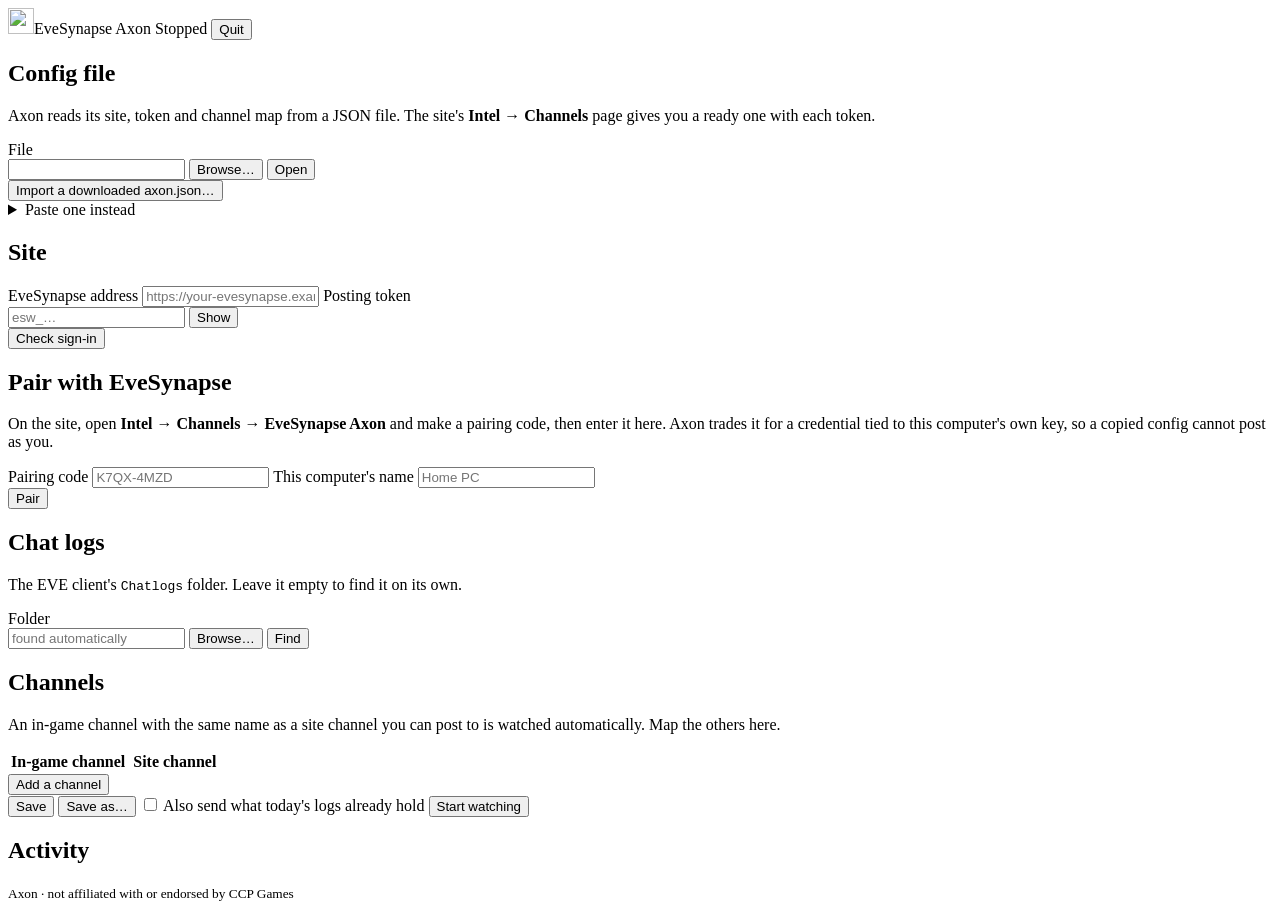
==== gui/page/index.html @ 1d0a5c5b "Pair devices with one-time codes and sign every request" ====
<!doctype html>
<html lang="en">
<head>
<meta charset="utf-8">
<meta name="viewport" content="width=device-width, initial-scale=1">
<title>EveSynapse Axon</title>
<link rel="icon" href="/icon.png">
<link rel="stylesheet" href="/app.css">
<script src="/app.js" defer></script>
</head>
<body>
<header>
  <nav class="topbar">
    <span class="brand"><img src="/icon.png" alt="" width="26" height="26"><span class="wordmark">EveSynapse Axon</span></span>
    <span id="status" class="pill">Stopped</span>
    <span class="grow"></span>
    <button type="button" id="to-tray" class="btn ghost" hidden>Minimize to tray</button>
    <button type="button" id="quit" class="btn ghost">Quit</button>
  </nav>
</header>

<main>
  <p id="banner" class="banner" hidden></p>

  <div class="grid">
    <section class="card">
      <h2>Config file</h2>
      <p class="hint">Axon reads its site, token and channel map from a JSON file. The site's <b>Intel → Channels</b> page gives you a ready one with each token.</p>
      <label for="path">File</label>
      <div class="row">
        <input type="text" id="path" spellcheck="false" autocomplete="off">
        <button type="button" id="browse-open" class="btn ghost">Browse…</button>
        <button type="button" id="open" class="btn ghost">Open</button>
      </div>
      <div class="row">
        <button type="button" id="import-file" class="btn ghost">Import a downloaded axon.json…</button>
        <input type="file" id="import-input" accept=".json,application/json" hidden>
      </div>
      <details>
        <summary>Paste one instead</summary>
        <textarea id="paste" rows="5" spellcheck="false" placeholder='{ "server": "https://…", "token": "esw_…" }'></textarea>
        <button type="button" id="paste-go" class="btn ghost">Use this</button>
      </details>
      <p id="problem" class="note" hidden></p>
    </section>

    <section class="card">
      <h2>Site</h2>
      <label for="server">EveSynapse address</label>
      <input type="text" id="server" spellcheck="false" autocomplete="off" placeholder="https://your-evesynapse.example">
      <label for="token">Posting token</label>
      <div class="row">
        <input type="password" id="token" spellcheck="false" autocomplete="off" placeholder="esw_…">
        <button type="button" id="token-show" class="btn ghost" aria-pressed="false">Show</button>
      </div>
      <div class="row">
        <button type="button" id="test" class="btn">Check sign-in</button>
        <span id="test-out" class="muted"></span>
      </div>
    </section>

    <section class="card">
      <h2>Pair with EveSynapse</h2>
      <p class="hint">On the site, open <b>Intel → Channels → EveSynapse Axon</b> and make a pairing code, then enter it here. Axon trades it for a credential tied to this computer's own key, so a copied config cannot post as you.</p>
      <label for="pair-code">Pairing code</label>
      <input type="text" id="pair-code" spellcheck="false" autocomplete="off" placeholder="K7QX-4MZD">
      <label for="pair-device">This computer's name</label>
      <input type="text" id="pair-device" spellcheck="false" autocomplete="off" placeholder="Home PC">
      <div class="row">
        <button type="button" id="pair" class="btn">Pair</button>
        <span id="pair-out" class="muted"></span>
      </div>
    </section>

    <section class="card">
      <h2>Chat logs</h2>
      <p class="hint">The EVE client's <code>Chatlogs</code> folder. Leave it empty to find it on its own.</p>
      <label for="logs">Folder</label>
      <div class="row">
        <input type="text" id="logs" spellcheck="false" autocomplete="off" placeholder="found automatically">
        <button type="button" id="browse-logs" class="btn ghost">Browse…</button>
        <button type="button" id="find-logs" class="btn ghost">Find</button>
      </div>
      <p id="logs-out" class="muted"></p>
      <p id="logs-arg" class="note" hidden></p>
    </section>

    <section class="card spanall">
      <h2>Channels</h2>
      <p class="hint">An in-game channel with the same name as a site channel you can post to is watched automatically. Map the others here.</p>
      <div id="auto" class="chips"></div>
      <table class="map">
        <thead><tr><th>In-game channel</th><th></th><th>Site channel</th><th></th></tr></thead>
        <tbody id="map-rows"></tbody>
      </table>
      <datalist id="seen"></datalist>
      <button type="button" id="map-add" class="btn ghost">Add a channel</button>
    </section>
  </div>

  <div class="actions card">
    <button type="button" id="save" class="btn">Save</button>
    <button type="button" id="save-as" class="btn ghost">Save as…</button>
    <span id="dirty" class="muted" hidden>Unsaved changes</span>
    <span class="grow"></span>
    <label class="check"><input type="checkbox" id="replay"> Also send what today's logs already hold</label>
    <button type="button" id="run" class="btn">Start watching</button>
  </div>

  <section class="card log-card">
    <h2>Activity</h2>
    <ol id="log" class="log" aria-live="polite"></ol>
  </section>
</main>

<footer><small>Axon <span id="version"></span> · not affiliated with or endorsed by CCP Games</small></footer>
</body>
</html>
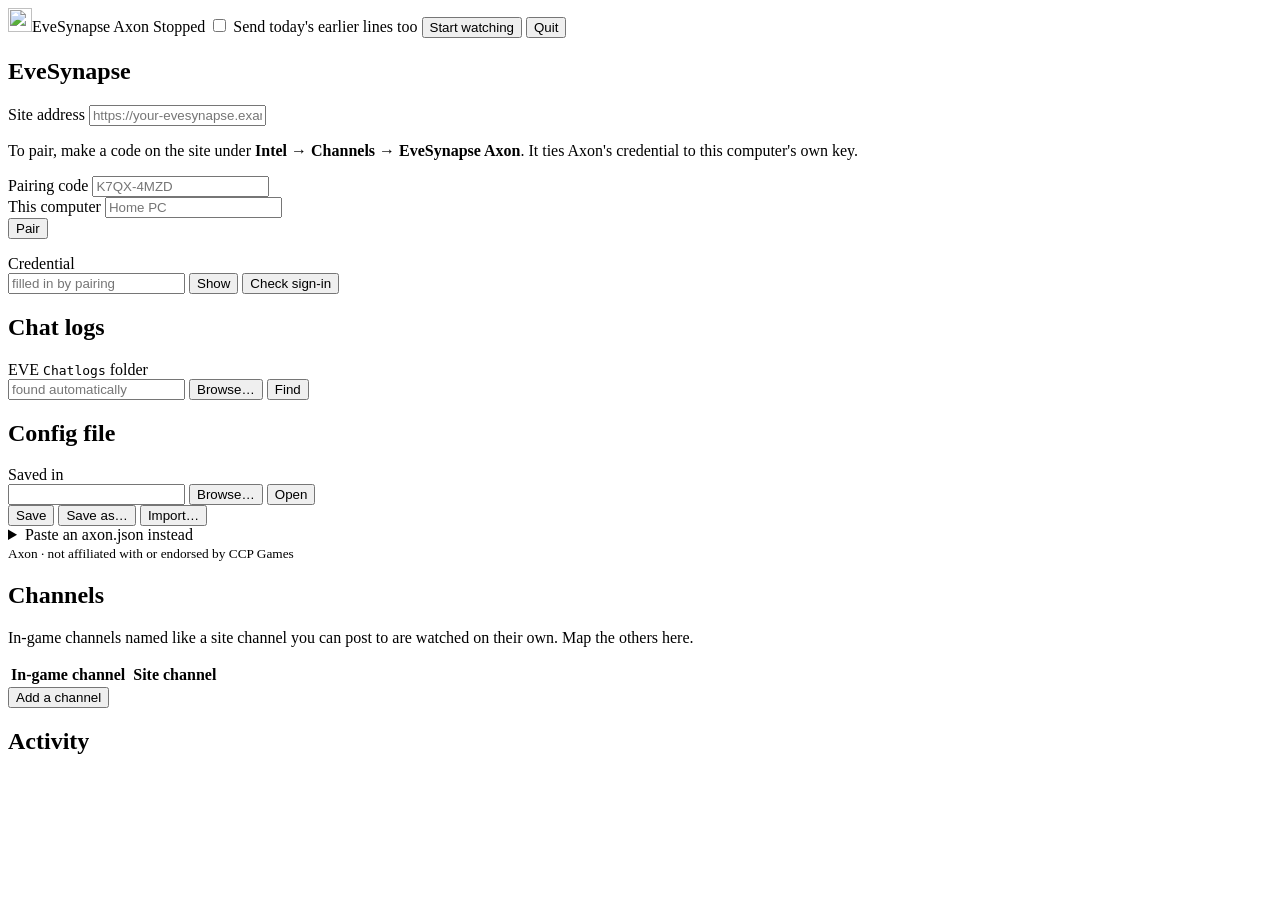
==== commit 70bfa267: "One file per platform that installs itself; Axon's own window The release file for each computer is " ====
--- a/gui/page/index.html
+++ b/gui/page/index.html
@@ -3,6 +3,9 @@
 <head>
 <meta charset="utf-8">
 <meta name="viewport" content="width=device-width, initial-scale=1">
+<!-- The window's title bar takes this colour (and contrasting buttons):
+     the same ember-black as the top bar below it. -->
+<meta name="theme-color" content="#140b06">
 <title>EveSynapse Axon</title>
 <link rel="icon" href="/icon.png">
 <link rel="stylesheet" href="/app.css">
@@ -11,71 +14,55 @@
 <body>
 <header>
   <nav class="topbar">
-    <span class="brand"><img src="/icon.png" alt="" width="26" height="26"><span class="wordmark">EveSynapse Axon</span></span>
+    <span class="brand"><img src="/icon.png" alt="" width="24" height="24"><span class="wordmark">EveSynapse Axon</span></span>
     <span id="status" class="pill">Stopped</span>
     <span class="grow"></span>
-    <button type="button" id="to-tray" class="btn ghost" hidden>Minimize to tray</button>
+    <label class="check"><input type="checkbox" id="replay"> Send today's earlier lines too</label>
+    <button type="button" id="run" class="btn">Start watching</button>
+    <span class="sep" aria-hidden="true"></span>
+    <button type="button" id="to-tray" class="btn ghost" hidden>Close to tray</button>
     <button type="button" id="quit" class="btn ghost">Quit</button>
+    <span id="winctl" class="winctl" hidden>
+      <button type="button" id="win-min" title="Minimize" aria-label="Minimize"><svg viewBox="0 0 10 10" aria-hidden="true"><path d="M1 5.5h8"/></svg></button>
+      <button type="button" id="win-max" title="Maximize" aria-label="Maximize"><svg viewBox="0 0 10 10" aria-hidden="true"><rect x="1.5" y="1.5" width="7" height="7"/></svg></button>
+      <button type="button" id="win-close" class="close" title="Close to tray" aria-label="Close to tray"><svg viewBox="0 0 10 10" aria-hidden="true"><path d="M1.5 1.5l7 7M8.5 1.5l-7 7"/></svg></button>
+    </span>
   </nav>
 </header>
 
-<main>
+<main class="app">
   <p id="banner" class="banner" hidden></p>
 
-  <div class="grid">
+  <div class="col setup">
     <section class="card">
-      <h2>Config file</h2>
-      <p class="hint">Axon reads its site, token and channel map from a JSON file. The site's <b>Intel → Channels</b> page gives you a ready one with each token.</p>
-      <label for="path">File</label>
+      <h2>EveSynapse</h2>
+      <label for="server">Site address</label>
+      <input type="text" id="server" spellcheck="false" autocomplete="off" placeholder="https://your-evesynapse.example">
+      <p class="hint">To pair, make a code on the site under <b>Intel → Channels → EveSynapse Axon</b>. It ties Axon's credential to this computer's own key.</p>
+      <div class="pair">
+        <div>
+          <label for="pair-code">Pairing code</label>
+          <input type="text" id="pair-code" spellcheck="false" autocomplete="off" placeholder="K7QX-4MZD">
+        </div>
+        <div>
+          <label for="pair-device">This computer</label>
+          <input type="text" id="pair-device" spellcheck="false" autocomplete="off" placeholder="Home PC">
+        </div>
+        <button type="button" id="pair" class="btn">Pair</button>
+      </div>
+      <p id="pair-out" class="muted"></p>
+      <label for="token">Credential</label>
       <div class="row">
-        <input type="text" id="path" spellcheck="false" autocomplete="off">
-        <button type="button" id="browse-open" class="btn ghost">Browse…</button>
-        <button type="button" id="open" class="btn ghost">Open</button>
+        <input type="password" id="token" spellcheck="false" autocomplete="off" placeholder="filled in by pairing">
+        <button type="button" id="token-show" class="btn ghost" aria-pressed="false">Show</button>
+        <button type="button" id="test" class="btn ghost">Check sign-in</button>
       </div>
-      <div class="row">
-        <button type="button" id="import-file" class="btn ghost">Import a downloaded axon.json…</button>
-        <input type="file" id="import-input" accept=".json,application/json" hidden>
-      </div>
-      <details>
-        <summary>Paste one instead</summary>
-        <textarea id="paste" rows="5" spellcheck="false" placeholder='{ "server": "https://…", "token": "esw_…" }'></textarea>
-        <button type="button" id="paste-go" class="btn ghost">Use this</button>
-      </details>
-      <p id="problem" class="note" hidden></p>
-    </section>
-
-    <section class="card">
-      <h2>Site</h2>
-      <label for="server">EveSynapse address</label>
-      <input type="text" id="server" spellcheck="false" autocomplete="off" placeholder="https://your-evesynapse.example">
-      <label for="token">Posting token</label>
-      <div class="row">
-        <input type="password" id="token" spellcheck="false" autocomplete="off" placeholder="esw_…">
-        <button type="button" id="token-show" class="btn ghost" aria-pressed="false">Show</button>
-      </div>
-      <div class="row">
-        <button type="button" id="test" class="btn">Check sign-in</button>
-        <span id="test-out" class="muted"></span>
-      </div>
-    </section>
-
-    <section class="card">
-      <h2>Pair with EveSynapse</h2>
-      <p class="hint">On the site, open <b>Intel → Channels → EveSynapse Axon</b> and make a pairing code, then enter it here. Axon trades it for a credential tied to this computer's own key, so a copied config cannot post as you.</p>
-      <label for="pair-code">Pairing code</label>
-      <input type="text" id="pair-code" spellcheck="false" autocomplete="off" placeholder="K7QX-4MZD">
-      <label for="pair-device">This computer's name</label>
-      <input type="text" id="pair-device" spellcheck="false" autocomplete="off" placeholder="Home PC">
-      <div class="row">
-        <button type="button" id="pair" class="btn">Pair</button>
-        <span id="pair-out" class="muted"></span>
-      </div>
+      <p id="test-out" class="muted"></p>
     </section>
 
     <section class="card">
       <h2>Chat logs</h2>
-      <p class="hint">The EVE client's <code>Chatlogs</code> folder. Leave it empty to find it on its own.</p>
-      <label for="logs">Folder</label>
+      <label for="logs">EVE <code>Chatlogs</code> folder</label>
       <div class="row">
         <input type="text" id="logs" spellcheck="false" autocomplete="off" placeholder="found automatically">
         <button type="button" id="browse-logs" class="btn ghost">Browse…</button>
@@ -85,9 +72,36 @@
       <p id="logs-arg" class="note" hidden></p>
     </section>
 
-    <section class="card spanall">
+    <section class="card">
+      <h2>Config file</h2>
+      <label for="path">Saved in</label>
+      <div class="row">
+        <input type="text" id="path" spellcheck="false" autocomplete="off">
+        <button type="button" id="browse-open" class="btn ghost">Browse…</button>
+        <button type="button" id="open" class="btn ghost">Open</button>
+      </div>
+      <div class="row">
+        <button type="button" id="save" class="btn">Save</button>
+        <button type="button" id="save-as" class="btn ghost">Save as…</button>
+        <button type="button" id="import-file" class="btn ghost">Import…</button>
+        <input type="file" id="import-input" accept=".json,application/json" hidden>
+        <span id="dirty" class="muted" hidden>Unsaved changes</span>
+      </div>
+      <details>
+        <summary>Paste an axon.json instead</summary>
+        <textarea id="paste" rows="4" spellcheck="false" placeholder='{ "server": "https://…", "token": "…" }'></textarea>
+        <button type="button" id="paste-go" class="btn ghost">Use this</button>
+      </details>
+      <p id="problem" class="note" hidden></p>
+    </section>
+
+    <footer><small>Axon <span id="version"></span> · not affiliated with or endorsed by CCP Games</small></footer>
+  </div>
+
+  <div class="col work">
+    <section class="card channels">
       <h2>Channels</h2>
-      <p class="hint">An in-game channel with the same name as a site channel you can post to is watched automatically. Map the others here.</p>
+      <p class="hint">In-game channels named like a site channel you can post to are watched on their own. Map the others here.</p>
       <div id="auto" class="chips"></div>
       <table class="map">
         <thead><tr><th>In-game channel</th><th></th><th>Site channel</th><th></th></tr></thead>
@@ -96,23 +110,12 @@
       <datalist id="seen"></datalist>
       <button type="button" id="map-add" class="btn ghost">Add a channel</button>
     </section>
+
+    <section class="card log-card">
+      <h2>Activity</h2>
+      <ol id="log" class="log" aria-live="polite"></ol>
+    </section>
   </div>
-
-  <div class="actions card">
-    <button type="button" id="save" class="btn">Save</button>
-    <button type="button" id="save-as" class="btn ghost">Save as…</button>
-    <span id="dirty" class="muted" hidden>Unsaved changes</span>
-    <span class="grow"></span>
-    <label class="check"><input type="checkbox" id="replay"> Also send what today's logs already hold</label>
-    <button type="button" id="run" class="btn">Start watching</button>
-  </div>
-
-  <section class="card log-card">
-    <h2>Activity</h2>
-    <ol id="log" class="log" aria-live="polite"></ol>
-  </section>
 </main>
-
-<footer><small>Axon <span id="version"></span> · not affiliated with or endorsed by CCP Games</small></footer>
 </body>
 </html>
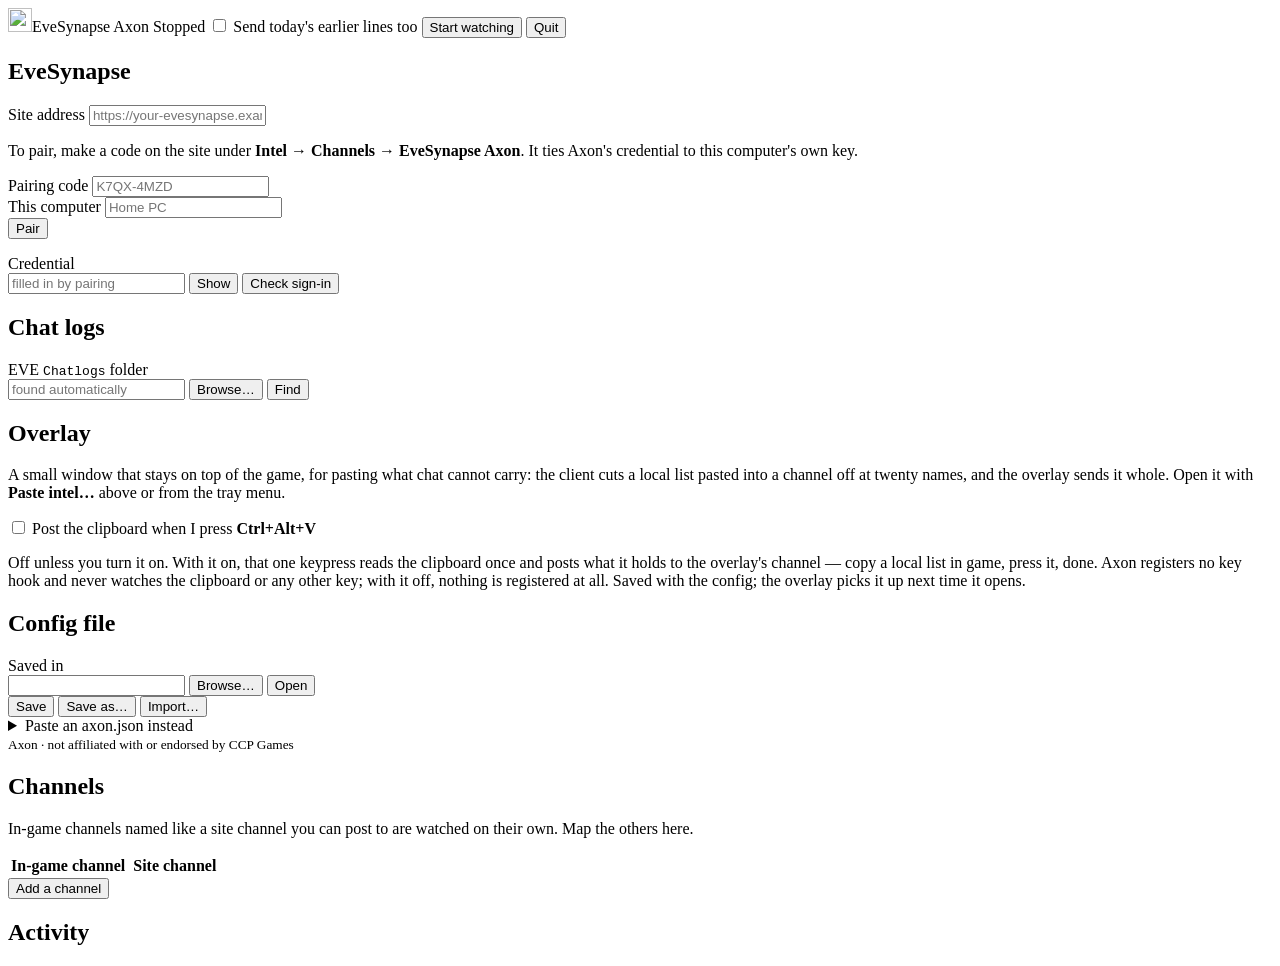
==== commit cfb0d226: "Add the overlay: paste intel past chat's twenty-name cut A compact always-on-top window on Windows (" ====
--- a/gui/page/index.html
+++ b/gui/page/index.html
@@ -19,6 +19,7 @@
     <span class="grow"></span>
     <label class="check"><input type="checkbox" id="replay"> Send today's earlier lines too</label>
     <button type="button" id="run" class="btn">Start watching</button>
+    <button type="button" id="overlay" class="btn ghost" hidden>Paste intel…</button>
     <span class="sep" aria-hidden="true"></span>
     <button type="button" id="to-tray" class="btn ghost" hidden>Close to tray</button>
     <button type="button" id="quit" class="btn ghost">Quit</button>
@@ -73,6 +74,13 @@
     </section>
 
     <section class="card">
+      <h2>Overlay</h2>
+      <p class="hint">A small window that stays on top of the game, for pasting what chat cannot carry: the client cuts a local list pasted into a channel off at twenty names, and the overlay sends it whole. Open it with <b>Paste intel…</b> above or from the tray menu.</p>
+      <label class="check"><input type="checkbox" id="grab"> Post the clipboard when I press <b>Ctrl+Alt+V</b></label>
+      <p class="hint">Off unless you turn it on. With it on, that one keypress reads the clipboard once and posts what it holds to the overlay's channel — copy a local list in game, press it, done. Axon registers no key hook and never watches the clipboard or any other key; with it off, nothing is registered at all. Saved with the config; the overlay picks it up next time it opens.</p>
+    </section>
+
+    <section class="card">
       <h2>Config file</h2>
       <label for="path">Saved in</label>
       <div class="row">
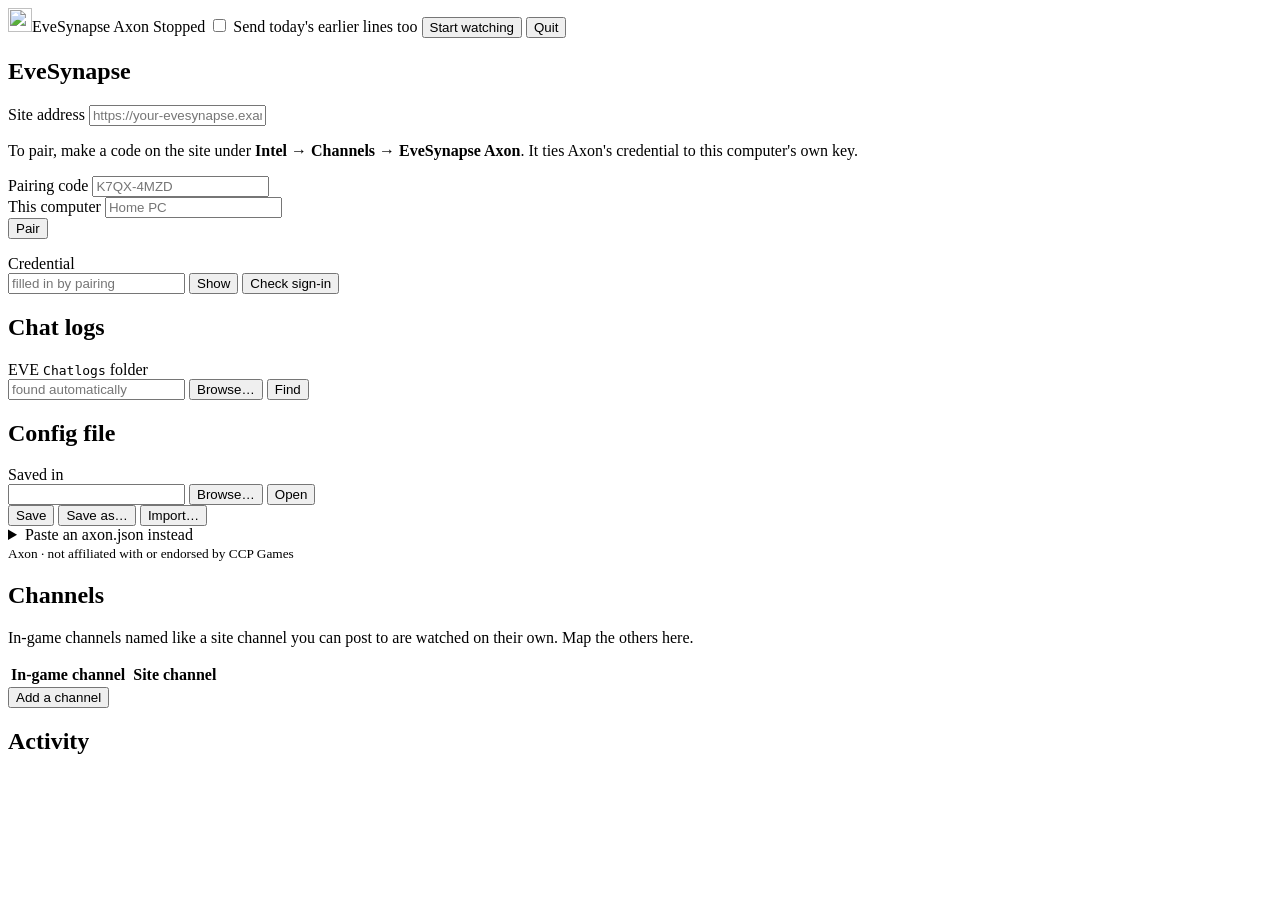
==== commit 52eda92a: "Keep the clipboard grab an axon.json-only flag The settings page carries no control for the grab: th" ====
--- a/gui/page/index.html
+++ b/gui/page/index.html
@@ -74,13 +74,6 @@
     </section>
 
     <section class="card">
-      <h2>Overlay</h2>
-      <p class="hint">A small window that stays on top of the game, for pasting what chat cannot carry: the client cuts a local list pasted into a channel off at twenty names, and the overlay sends it whole. Open it with <b>Paste intel…</b> above or from the tray menu.</p>
-      <label class="check"><input type="checkbox" id="grab"> Post the clipboard when I press <b>Ctrl+Alt+V</b></label>
-      <p class="hint">Off unless you turn it on. With it on, that one keypress reads the clipboard once and posts what it holds to the overlay's channel — copy a local list in game, press it, done. Axon registers no key hook and never watches the clipboard or any other key; with it off, nothing is registered at all. Saved with the config; the overlay picks it up next time it opens.</p>
-    </section>
-
-    <section class="card">
       <h2>Config file</h2>
       <label for="path">Saved in</label>
       <div class="row">
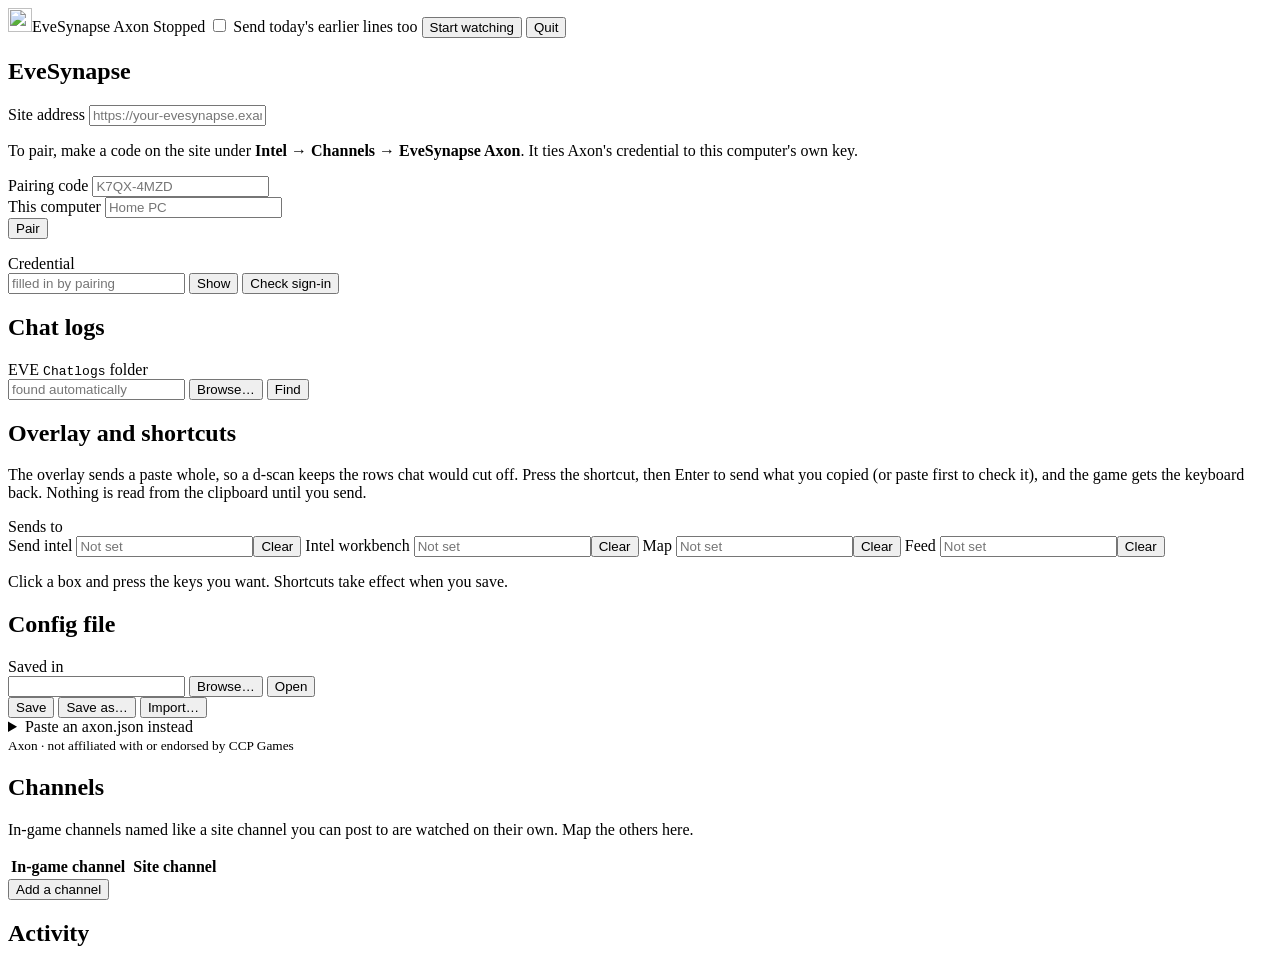
==== commit 82a2b0a1: "Makes the overlay a see-through WebView2 bar with remappable shortcuts, and the clipboard a send-tim" ====
--- a/gui/page/index.html
+++ b/gui/page/index.html
@@ -19,7 +19,7 @@
     <span class="grow"></span>
     <label class="check"><input type="checkbox" id="replay"> Send today's earlier lines too</label>
     <button type="button" id="run" class="btn">Start watching</button>
-    <button type="button" id="overlay" class="btn ghost" hidden>Paste intel…</button>
+    <button type="button" id="overlay" class="btn ghost" hidden>Send intel…</button>
     <span class="sep" aria-hidden="true"></span>
     <button type="button" id="to-tray" class="btn ghost" hidden>Close to tray</button>
     <button type="button" id="quit" class="btn ghost">Quit</button>
@@ -73,6 +73,24 @@
       <p id="logs-arg" class="note" hidden></p>
     </section>
 
+    <section class="card" id="overlay-card">
+      <h2>Overlay and shortcuts</h2>
+      <p class="hint">The overlay sends a paste whole, so a d-scan keeps the rows chat would cut off. Press the shortcut, then Enter to send what you copied (or paste first to check it), and the game gets the keyboard back. Nothing is read from the clipboard until you send.</p>
+      <label for="ov-channel">Sends to</label>
+      <span id="ov-channel-box"></span>
+      <div class="keys">
+        <label for="key-submit">Send intel</label>
+        <span class="row"><input type="text" id="key-submit" class="key" data-key="submit" readonly placeholder="Not set"><button type="button" class="btn ghost key-clear" data-for="key-submit">Clear</button></span>
+        <label for="key-dashboard">Intel workbench</label>
+        <span class="row"><input type="text" id="key-dashboard" class="key" data-key="dashboard" readonly placeholder="Not set"><button type="button" class="btn ghost key-clear" data-for="key-dashboard">Clear</button></span>
+        <label for="key-map">Map</label>
+        <span class="row"><input type="text" id="key-map" class="key" data-key="map" readonly placeholder="Not set"><button type="button" class="btn ghost key-clear" data-for="key-map">Clear</button></span>
+        <label for="key-feed">Feed</label>
+        <span class="row"><input type="text" id="key-feed" class="key" data-key="feed" readonly placeholder="Not set"><button type="button" class="btn ghost key-clear" data-for="key-feed">Clear</button></span>
+      </div>
+      <p class="hint">Click a box and press the keys you want. Shortcuts take effect when you save.</p>
+    </section>
+
     <section class="card">
       <h2>Config file</h2>
       <label for="path">Saved in</label>
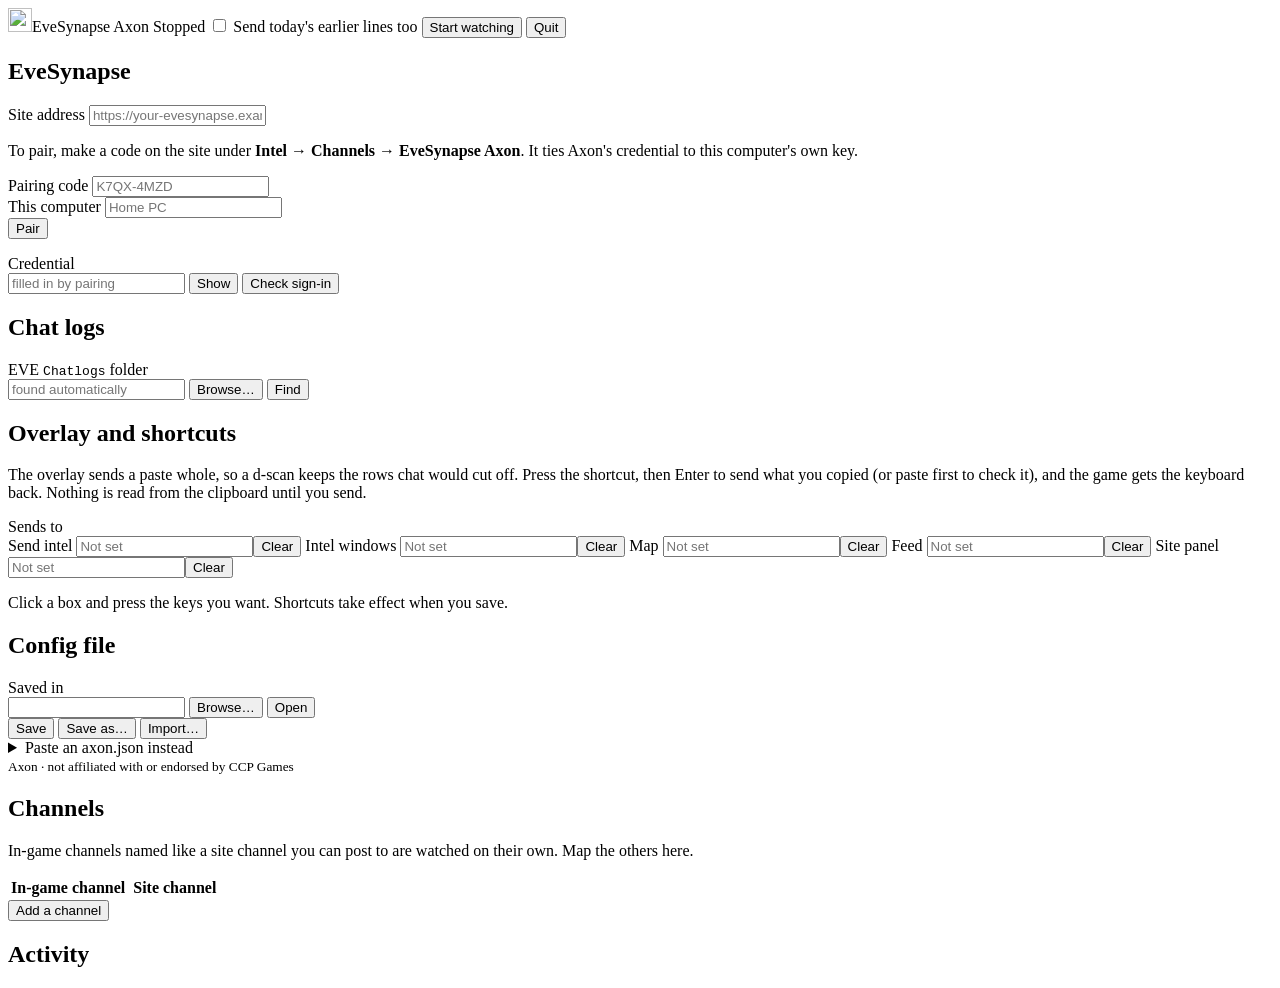
==== commit 6c406424: "Draws the intel workbench in Axon's own windows: Intel, Report, Map and Feed Instead of loading the " ====
--- a/gui/page/index.html
+++ b/gui/page/index.html
@@ -81,12 +81,14 @@
       <div class="keys">
         <label for="key-submit">Send intel</label>
         <span class="row"><input type="text" id="key-submit" class="key" data-key="submit" readonly placeholder="Not set"><button type="button" class="btn ghost key-clear" data-for="key-submit">Clear</button></span>
-        <label for="key-dashboard">Intel workbench</label>
+        <label for="key-dashboard">Intel windows</label>
         <span class="row"><input type="text" id="key-dashboard" class="key" data-key="dashboard" readonly placeholder="Not set"><button type="button" class="btn ghost key-clear" data-for="key-dashboard">Clear</button></span>
         <label for="key-map">Map</label>
         <span class="row"><input type="text" id="key-map" class="key" data-key="map" readonly placeholder="Not set"><button type="button" class="btn ghost key-clear" data-for="key-map">Clear</button></span>
         <label for="key-feed">Feed</label>
         <span class="row"><input type="text" id="key-feed" class="key" data-key="feed" readonly placeholder="Not set"><button type="button" class="btn ghost key-clear" data-for="key-feed">Clear</button></span>
+        <label for="key-site">Site panel</label>
+        <span class="row"><input type="text" id="key-site" class="key" data-key="site" readonly placeholder="Not set"><button type="button" class="btn ghost key-clear" data-for="key-site">Clear</button></span>
       </div>
       <p class="hint">Click a box and press the keys you want. Shortcuts take effect when you save.</p>
     </section>
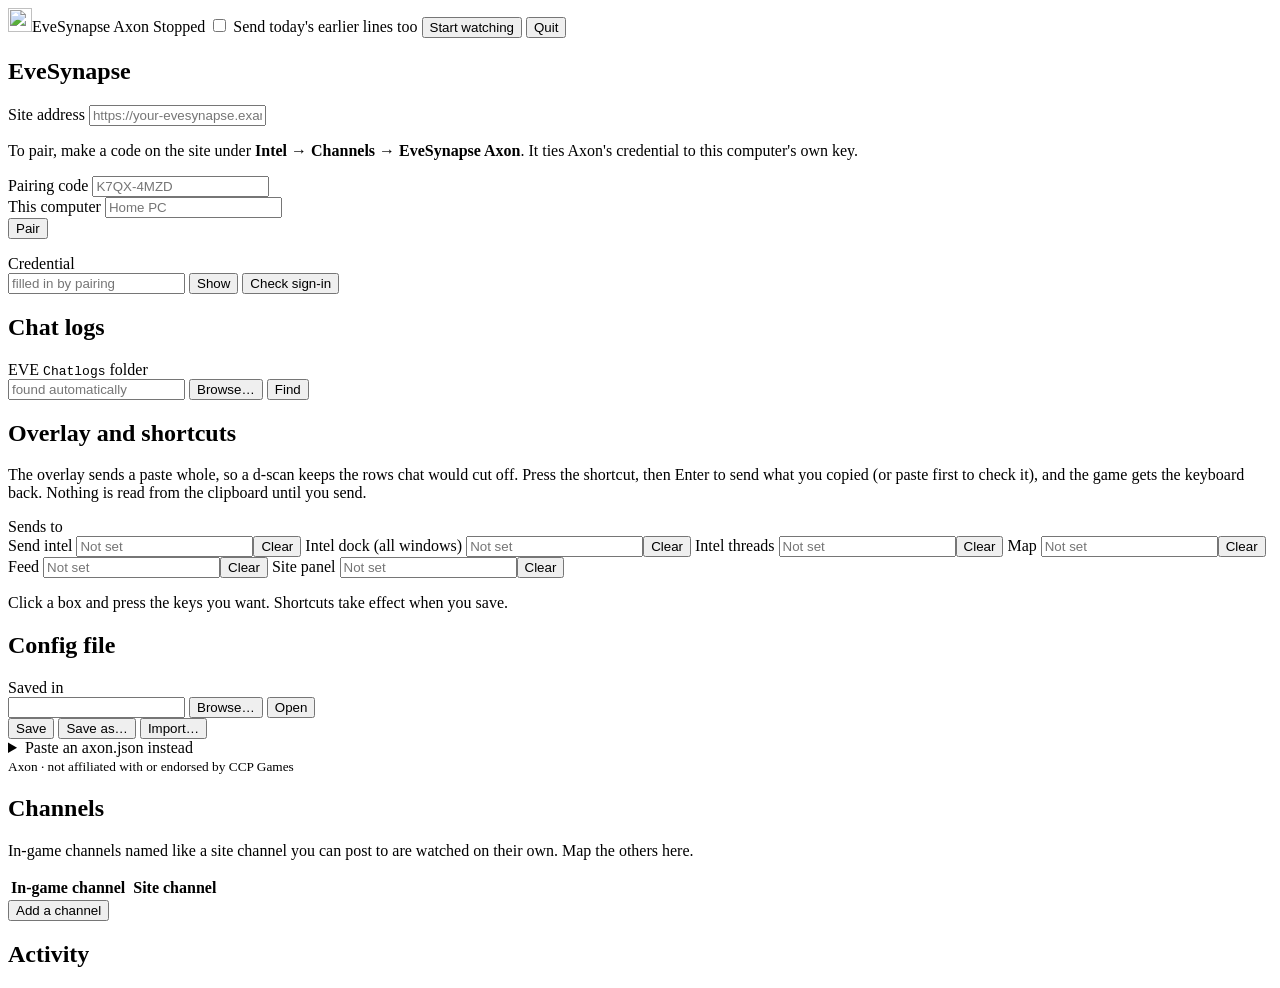
==== commit 87cb447d: "Gives the intel windows a dock, the site's type, no grey frame, and a better map; they follow EVE's " ====
--- a/gui/page/index.html
+++ b/gui/page/index.html
@@ -81,8 +81,10 @@
       <div class="keys">
         <label for="key-submit">Send intel</label>
         <span class="row"><input type="text" id="key-submit" class="key" data-key="submit" readonly placeholder="Not set"><button type="button" class="btn ghost key-clear" data-for="key-submit">Clear</button></span>
-        <label for="key-dashboard">Intel windows</label>
+        <label for="key-dashboard">Intel dock (all windows)</label>
         <span class="row"><input type="text" id="key-dashboard" class="key" data-key="dashboard" readonly placeholder="Not set"><button type="button" class="btn ghost key-clear" data-for="key-dashboard">Clear</button></span>
+        <label for="key-threads">Intel threads</label>
+        <span class="row"><input type="text" id="key-threads" class="key" data-key="threads" readonly placeholder="Not set"><button type="button" class="btn ghost key-clear" data-for="key-threads">Clear</button></span>
         <label for="key-map">Map</label>
         <span class="row"><input type="text" id="key-map" class="key" data-key="map" readonly placeholder="Not set"><button type="button" class="btn ghost key-clear" data-for="key-map">Clear</button></span>
         <label for="key-feed">Feed</label>
